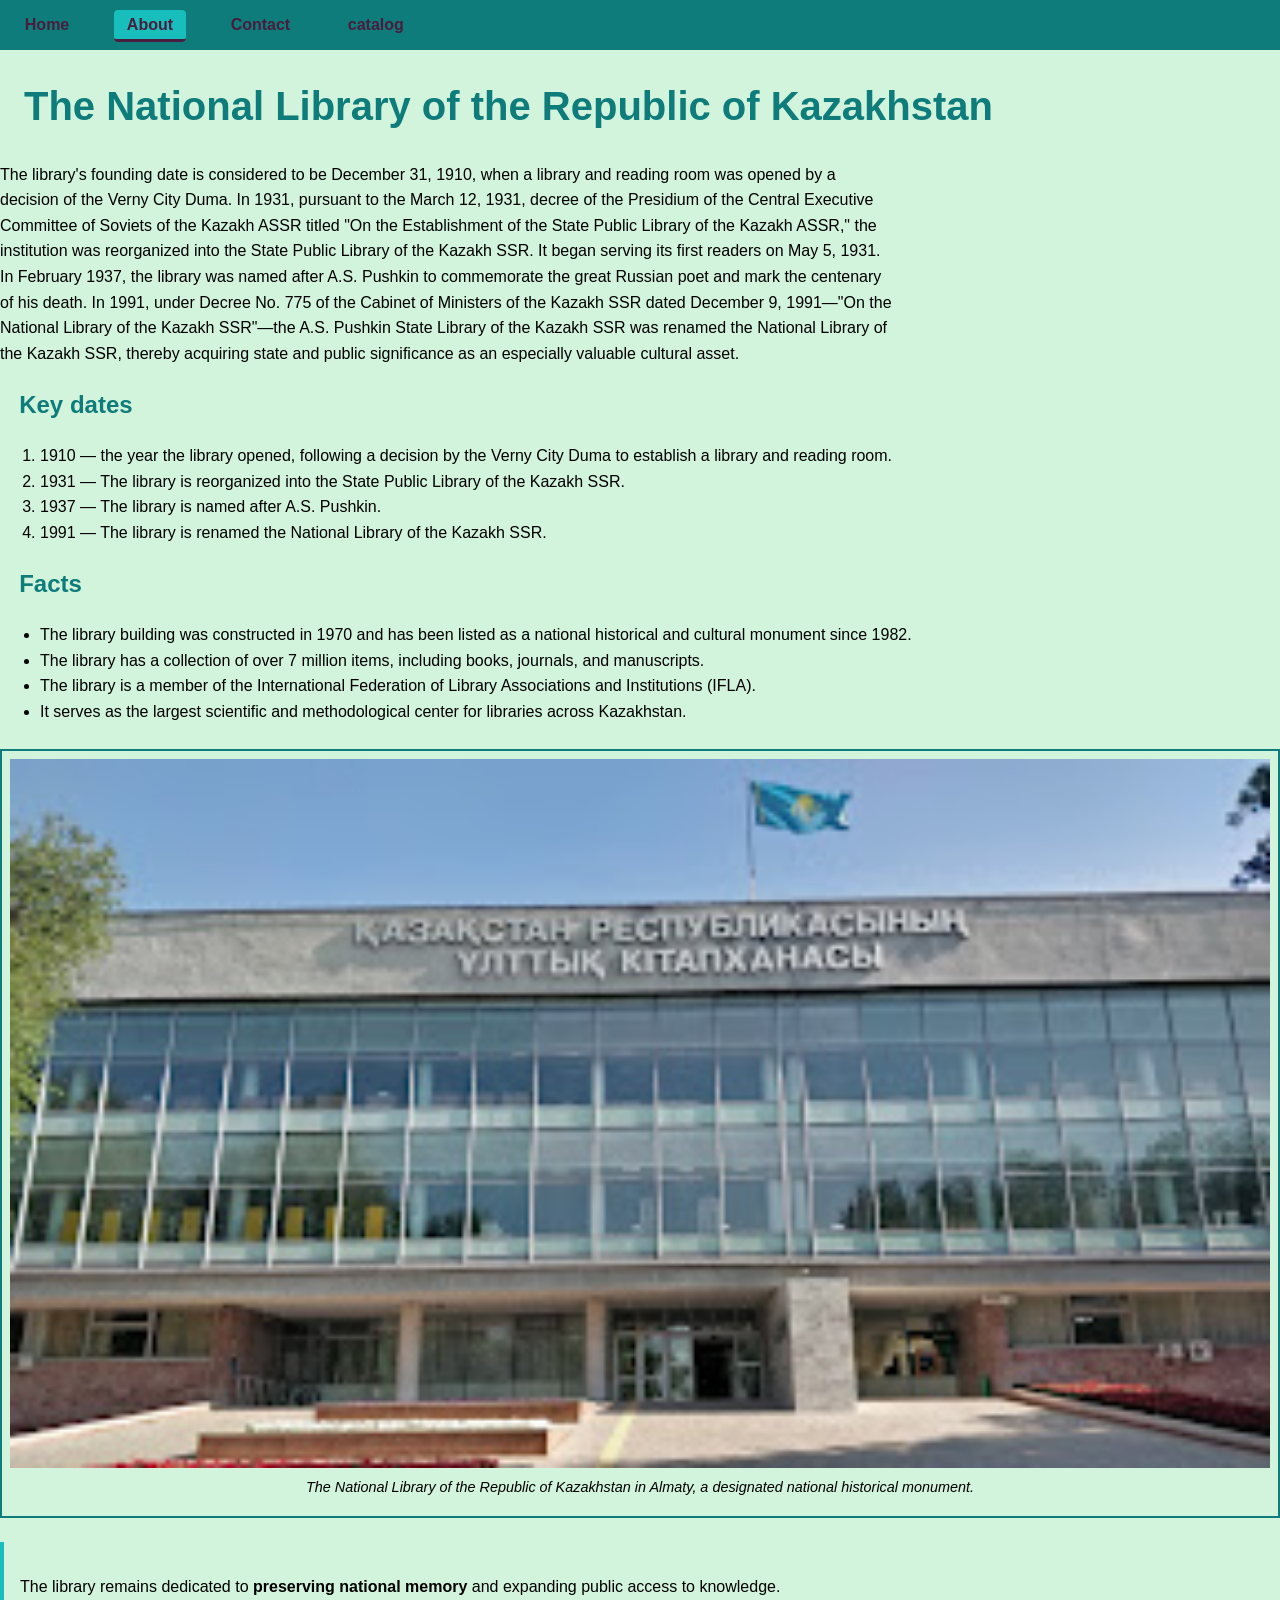
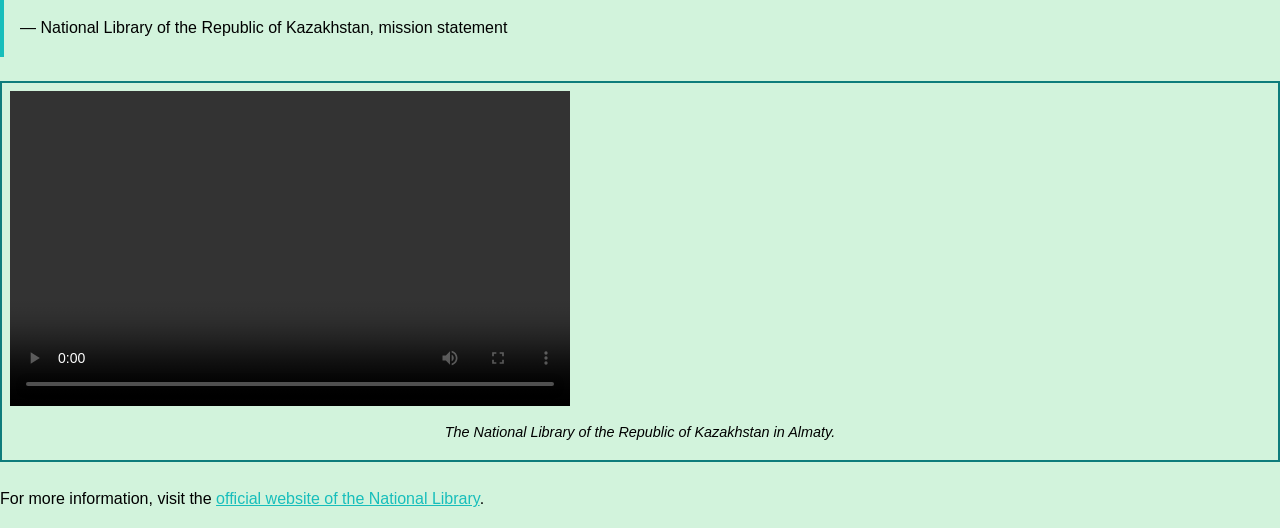
==== about.html @ 1cdd03ca "Add files via upload" ====
<!DOCTYPE html>
<html lang="en">
    <head>
        <meta charset="UTF-8">
        <meta name="viewport" content="width=device-width, initial-scale=1.0">
        <title>About</title>
        <link rel="stylesheet" href="css/style.css">
    </head>
    <body>
        <header>
        <nav class="navbar">
            <ul>
                <li><a href="index.html" >Home</a></li>
                <li><a href="about.html" class="active">About</a></li>
                <li><a href="contact.html">Contact</a></li>
                <li><a href="catalog.html">catalog</a></li>
            </ul>
        </nav>
        </header>
        <h1>
            The National Library of the Republic of Kazakhstan
        </h1>
        <p>The library's founding date is considered to be December 31, 1910, when a library and
             reading room was opened by a decision of the Verny City Duma. In 1931, pursuant to the March 12, 1931, 
             decree of the Presidium of the Central Executive Committee of Soviets of the Kazakh ASSR titled
              "On the Establishment of the State Public Library of the Kazakh ASSR," the institution was reorganized 
              into the State Public Library of the Kazakh SSR. It began serving its first readers on May 5, 1931. 
              In February 1937, the library was named after A.S. Pushkin to commemorate the great Russian poet and 
              mark the centenary of his death.

              In 1991, under Decree No. 775 of the Cabinet of Ministers of the Kazakh SSR dated December 9,
               1991—"On the National Library of the Kazakh SSR"—the A.S. Pushkin State Library of the Kazakh SSR 
               was renamed the National Library of the Kazakh SSR, thereby acquiring state and public significance 
               as an especially valuable cultural asset.</p>

               <h2>Key dates</h2>
        <ol>
            <li>1910 — the year the library opened, following a decision by the Verny City Duma to establish a library and reading room.</li>
            <li>1931 — The library is reorganized into the State Public Library of the Kazakh SSR.</li>
            <li>1937 — The library is named after A.S. Pushkin.</li>
            <li>1991 — The library is renamed the National Library of the Kazakh SSR.</li>

        </ol>

        <h2>Facts</h2>
        <ul>
            <li>The library building was constructed in 1970 and has been listed as a national historical and cultural monument since 1982.</li>
            <li>The library has a collection of over 7 million items, including books, journals, and manuscripts.</li>
            <li>The library is a member of the International Federation of Library Associations and Institutions (IFLA).</li>
            <li>It serves as the largest scientific and methodological center for libraries across Kazakhstan.</li>
        </ul>
        <figure>
            <img src="image/National_Library_Almaty.jfif" alt="The National Library of the Republic of Kazakhstan building in Almaty">
            <figcaption>The National Library of the Republic of Kazakhstan in Almaty, a designated national historical monument.</figcaption>
        </figure>

        <blockquote>
            <p>
                The library remains dedicated to 
                <strong>preserving national memory</strong> 
                and expanding public access to knowledge.
            </p>
            <footer>— National Library of the Republic of Kazakhstan, mission statement</footer>
        </blockquote>
        <figure>
            <video width="560" height="315" controls>
                <source src="media/National_Museum.mp4" type="video/mp4">Your browser does not support the video tag.</video>
            <figcaption>The National Library of the Republic of Kazakhstan in Almaty.</figcaption>
        </figure>
        <p>For more information, visit the <a href="http://www.nlrk.kz" target="_blank" rel="noopener">official website of the National Library</a>.</p>

    </body>
</html>
---- css/style.css ----
:root {
    --primary-color: #0E7C7B;
    --secondary-color: rgb(23, 190, 187);
    --background-color: hsl(137, 59%, 89%);
    --text-color: black;
    --color-Blackberry-Cream: hsl(316, 44%, 20%);
}
* {
    box-sizing: border-box;
}

body {
    margin: 0;
    padding: 0;
    font-family: Arial, sans-serif;
    background-color: var(--background-color);
    color: var(--text-color);
    line-height: 1.6;
}
h1, h2 {
    font-family: "Verdana", "Arial", sans-serif;
    color: var(--primary-color);
    font-weight: 700;
    text-align: left;
}

h1{
    font-size: 2.5rem;
    margin: 1.5rem;
}

h2{
    font-size: 1.5rem;
    margin: 1.2rem;
}

p{
    font-size: 1rem;
    font-weight: 400;
    max-width: 70%;
}

a{
    color: var(--secondary-color);
}

.navbar {
    background-color: var(--primary-color);
    padding: 0.75em;
    width: 100%;
}

.navbar ul {
    list-style: none;
    display: flex;
    gap:2rem;
    margin: 0;
    padding: 0;
}

.navbar a{
    color: var(--color-Blackberry-Cream);
    text-decoration: none;
    font-weight: 600;
    padding: 0.4em 0.8em;
    border-radius: 4px;
    transition: background-color 0.3s ease, transform 0.2s ease;
}

.navbar a:hover {
    background-color: var(--secondary-color);
    transform: translateY(-2px);
}

.navbar a.active {
    background-color: var(--secondary-color);
    font-weight: 700;
    border-bottom: 3px solid var(--color-Blackberry-Cream);
}

main {
    margin: 2rem auto;
    padding: 1.5rem 2rem;
    max-width: 960px;
    border: 1px solid var(--secondary-color);
    background-color: var(--color-Blackberry-Cream);
}

figure {
    margin: 1.5rem 0;
    padding: 0.5rem;
    border: 2px solid var(--primary-color);
}

figure img {
    width: 100%;
    height: auto;
    display: block;
}

.image-row {
  display: flex;
  gap: 1.5rem;
  margin: 1.5rem 0;
  flex-wrap: wrap;
}

.image-row img {
  width: 45%;
  height: auto;
  border: 2px solid var(--primary-color);
  padding: 0.3rem;
  background-color: var(--color-Blackberry-Cream);
}

figcaption {
    padding: 0.5rem;
    font-size: 0.9rem;
    font-style: italic;
    text-align: center;
}

blockquote {
    margin: 1.5rem 0;
    padding: 1rem;
    border-left: 4px solid var(--secondary-color);
    background-color: var(--background-color);
}

table {
    width: 100%;
    border-collapse: collapse;
    margin: 1.5rem 0;
}

caption {
    font-size: 1.1rem;
    font-weight: 700;
    margin-bottom: 0.5rem;
    color: var(--primary-color);
}

th, td {
  padding: 0.75em 1em;
  border: 1px solid var(--secondary-color);
  text-align: left;
}

thead th {
    background-color: var(--primary-color);
    color: var(--color-Blackberry-Cream);
}

tbody tr:nth-child(even) {
    background-color: var(--background-color);
}

tbody tr:hover {
    background-color: var(--secondary-color);
}

tfoot td {
    font-style: italic;
    background-color: var(--background-color);
}

fieldset {
    border: 1px solid var(--primary-color);
    padding: 1rem;
    margin: 1.5rem 0;
}

legend {
    font-weight: 700;
    padding: 0 0.5rem;
    color: var(--primary-color);
}

label {
    display: block;
    margin-bottom: 0.8rem;
    font-weight: 600;
}

input, textarea, button {
    font-family: inherit;
    font-size: 1rem;
    width: 100%;
    padding: 0.5rem;
    margin-top: 0.3rem;
    border: 1px solid var(--secondary-color);
    border-radius: 4px;
}
input[type="radio"]{
    width: auto;
    margin-top: 0;
    padding: 0;
    border: none;
    accent-color: var(--primary-color);
}
input[type="radio"] + label{
    display: inline-block;
    margin-left: 0;
    font-weight: normal;
}
input:focus, textarea:focus {
    outline: none;
    border-color: var(--primary-color);
    box-shadow: 0 0 5px var(--secondary-color);
}

button:hover {
    background-color: var(--secondary-color);
}

#main-heading {
    font-size: 2.5rem;
    text-align: center;
    padding-bottom: 1vh;
    color: var(--secondary-color);
}
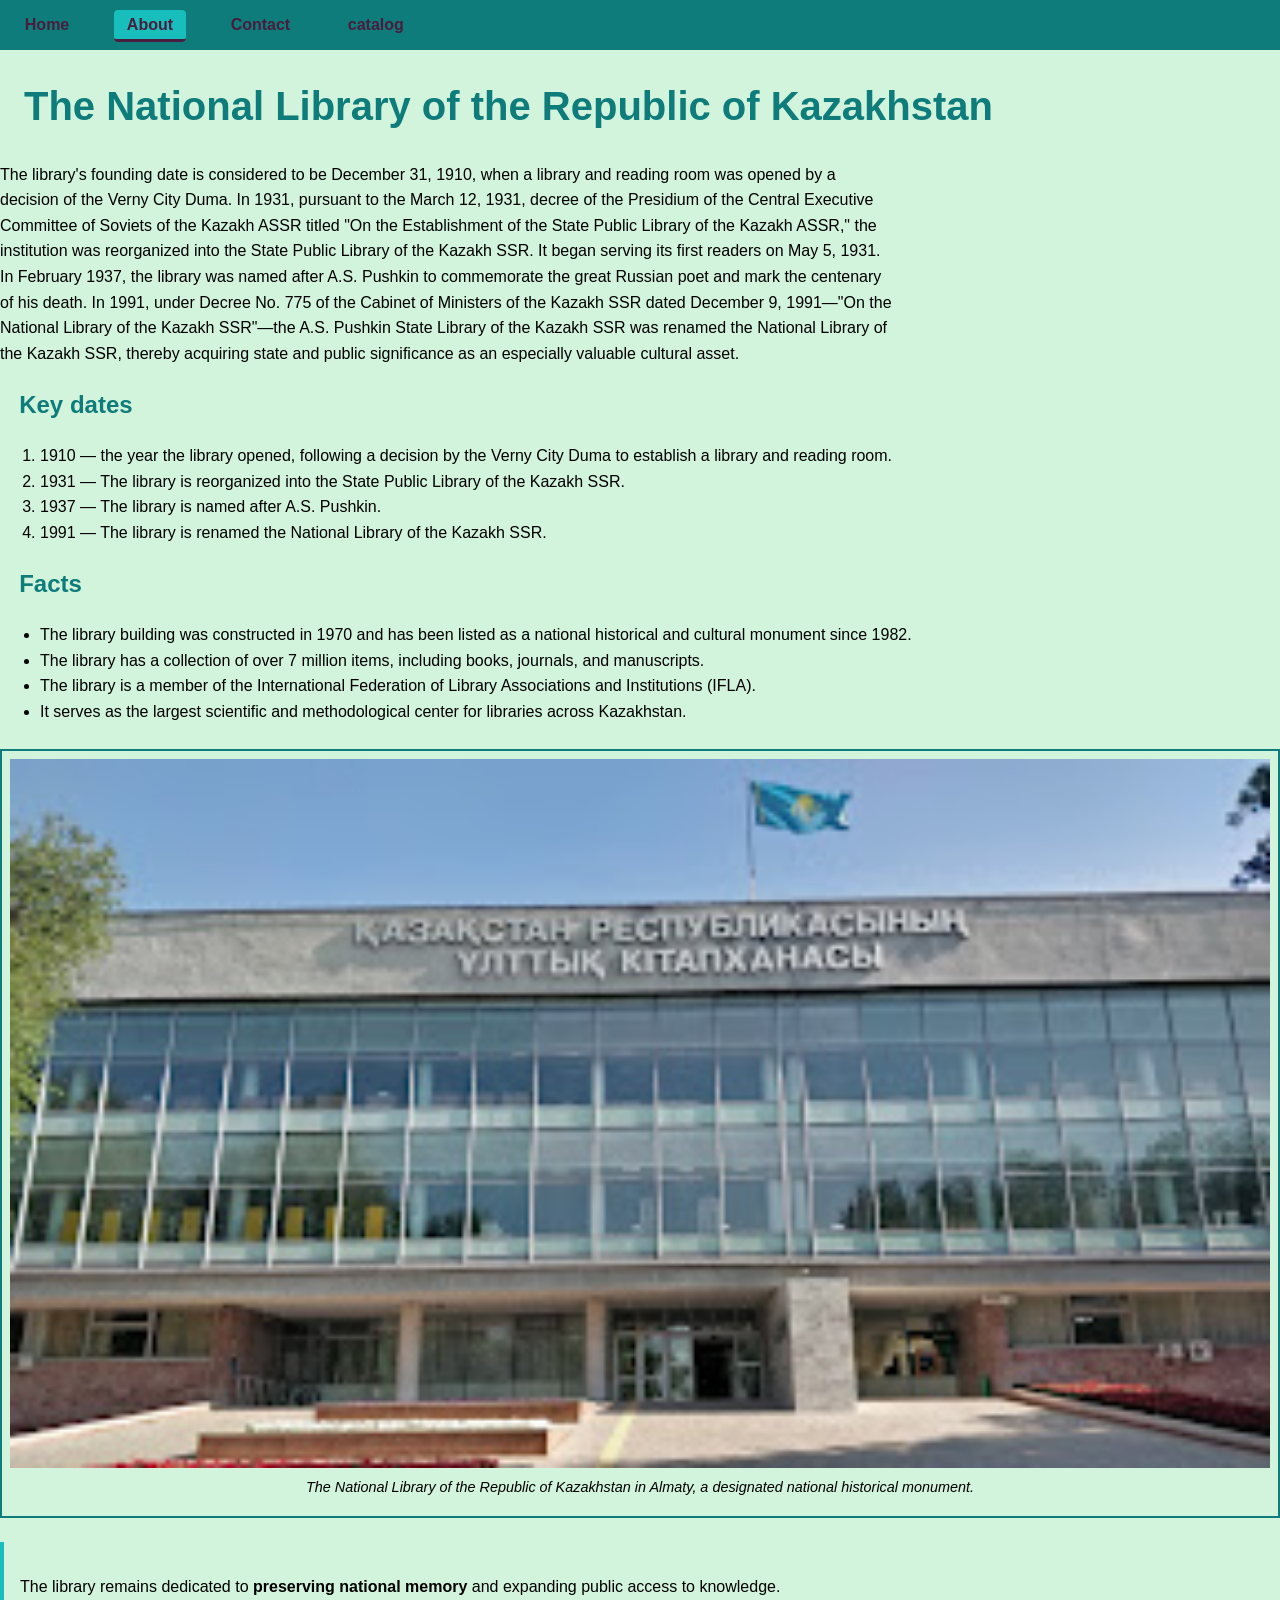
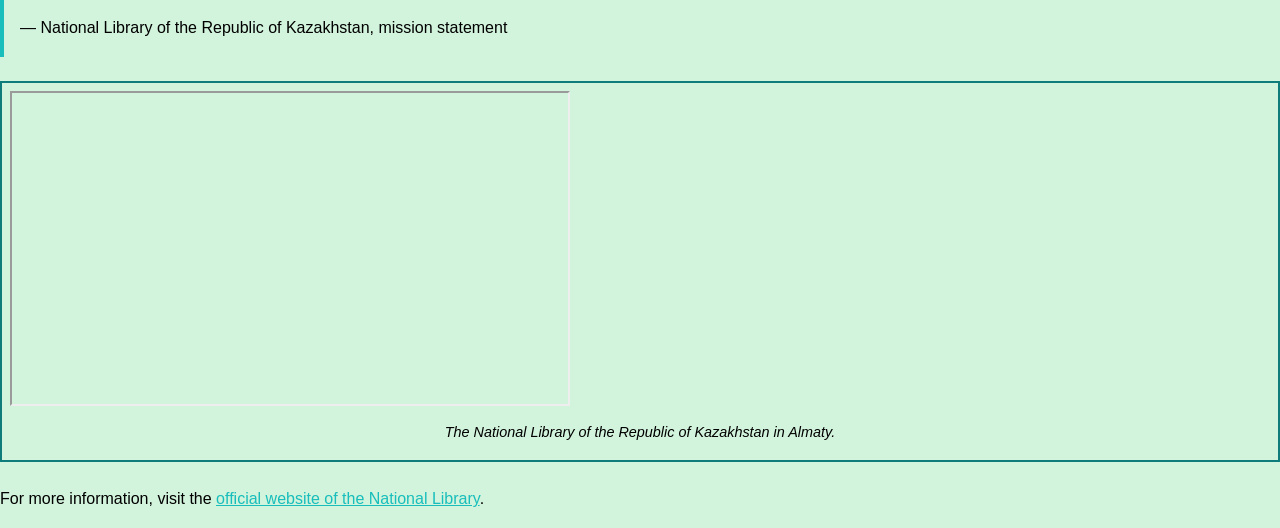
==== commit 4bfdb430: "Replace video tag with iframe for YouTube Updated the 'about.html' file to include an iframe for a Y" ====
--- a/about.html
+++ b/about.html
@@ -63,11 +63,14 @@
             <footer>— National Library of the Republic of Kazakhstan, mission statement</footer>
         </blockquote>
         <figure>
-            <video width="560" height="315" controls>
-                <source src="media/National_Museum.mp4" type="video/mp4">Your browser does not support the video tag.</video>
+            <iframe width="560" height="315" 
+            src="https://www.youtube.com/embed/bknoNSvA8ks" 
+            title="National Library of the Republic of Kazakhstan in Almaty" 
+            referrerpolicy="strict-origin-when-cross-origin"
+            allowfullscreen></iframe>
             <figcaption>The National Library of the Republic of Kazakhstan in Almaty.</figcaption>
         </figure>
         <p>For more information, visit the <a href="http://www.nlrk.kz" target="_blank" rel="noopener">official website of the National Library</a>.</p>
 
     </body>
-</html>+</html>
